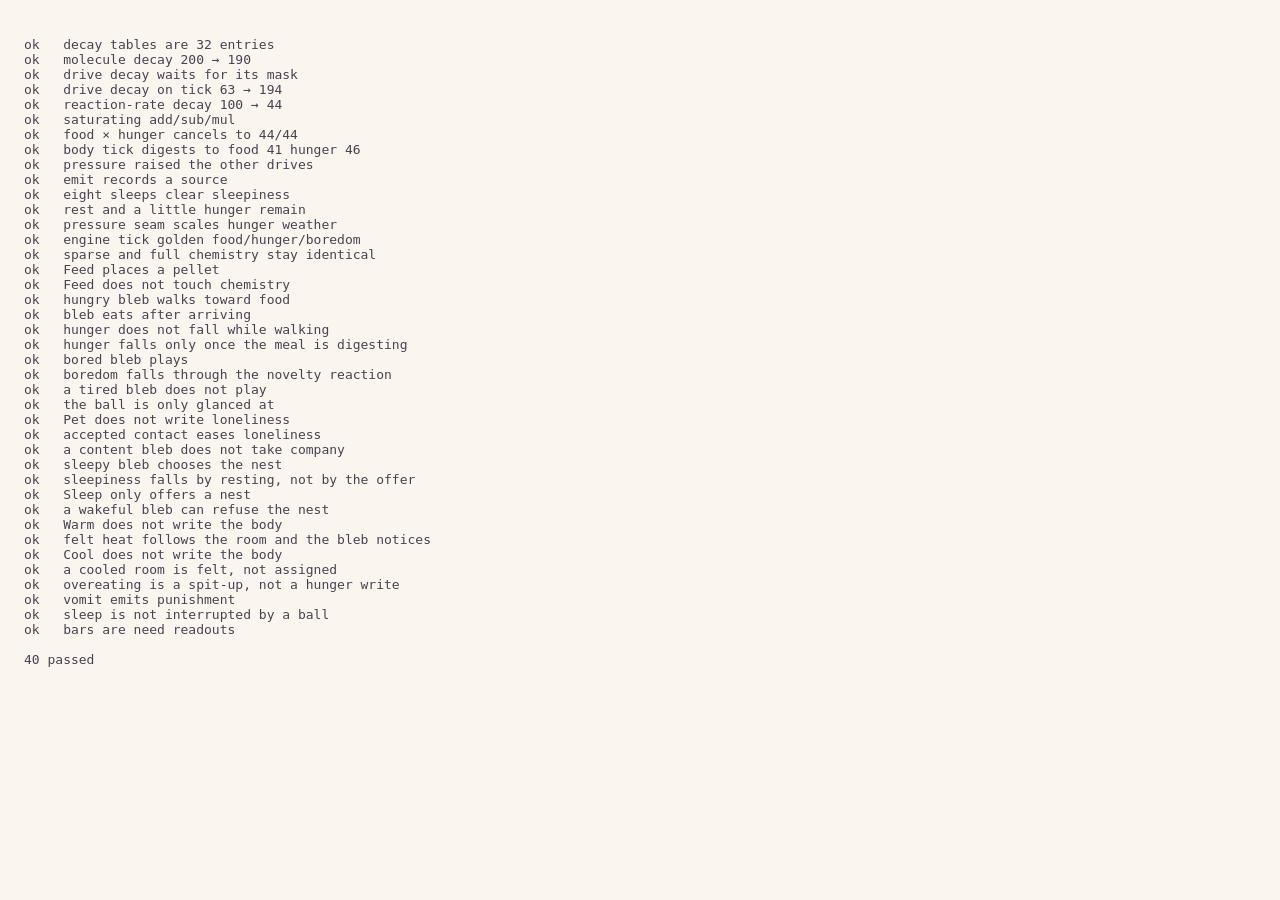
==== test.html @ 397cf102 "Add a browser bleb whose drives move only through its own acts. Feed, Play, Sleep, Pet, Warm, and Co" ====
<!DOCTYPE html>
<html lang="en">
<head>
<meta charset="utf-8">
<meta name="viewport" content="width=device-width, initial-scale=1">
<title>Webagotchi checks</title>
<style>
  body { margin: 0; background: #faf5ee; color: #4a4152; font-family: "IBM Plex Mono", ui-monospace, monospace; }
  pre { padding: 24px; white-space: pre-wrap; }
  .fail { color: #9a3d4a; }
</style>
</head>
<body>
<pre id="out">running…</pre>
<script src="js/chem.js"></script>
<script src="js/world.js"></script>
<script src="js/bleb.js"></script>
<script src="js/checks.js"></script>
<script>
  var result = window.runWebagotchiChecks();
  var out = document.getElementById("out");
  out.textContent = result.lines.join("\n");
  if (result.fail) out.className = "fail";
  document.title = result.fail ? "checks failed" : "checks passed";
</script>
</body>
</html>
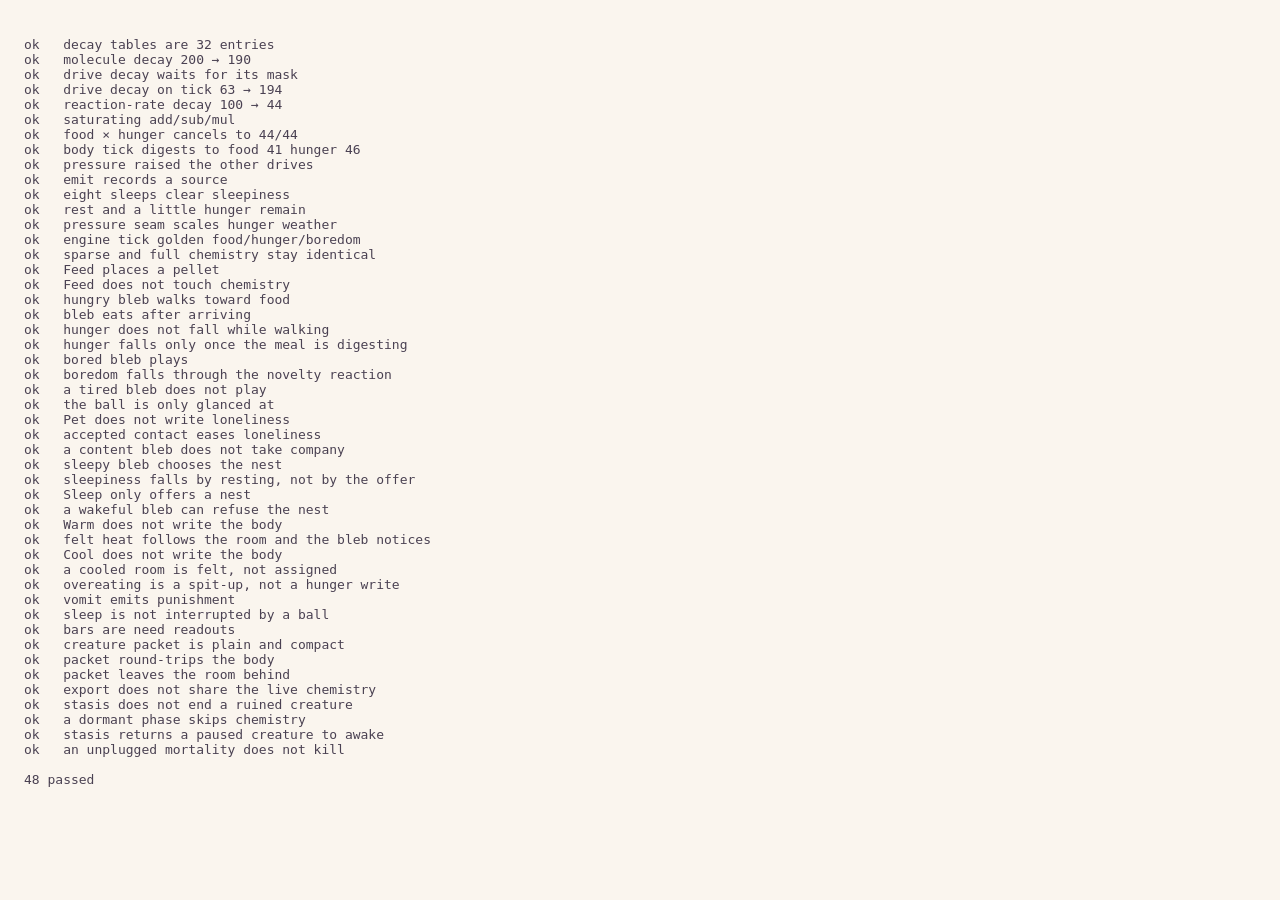
==== commit fb3036ab: "Leave seams for a bookmark packet and opt-in mortality. Add the owner's audience and weekly-routine " ====
--- a/test.html
+++ b/test.html
@@ -14,6 +14,8 @@
 <pre id="out">running…</pre>
 <script src="js/chem.js"></script>
 <script src="js/world.js"></script>
+<script src="js/carry.js"></script>
+<script src="js/life.js"></script>
 <script src="js/bleb.js"></script>
 <script src="js/checks.js"></script>
 <script>
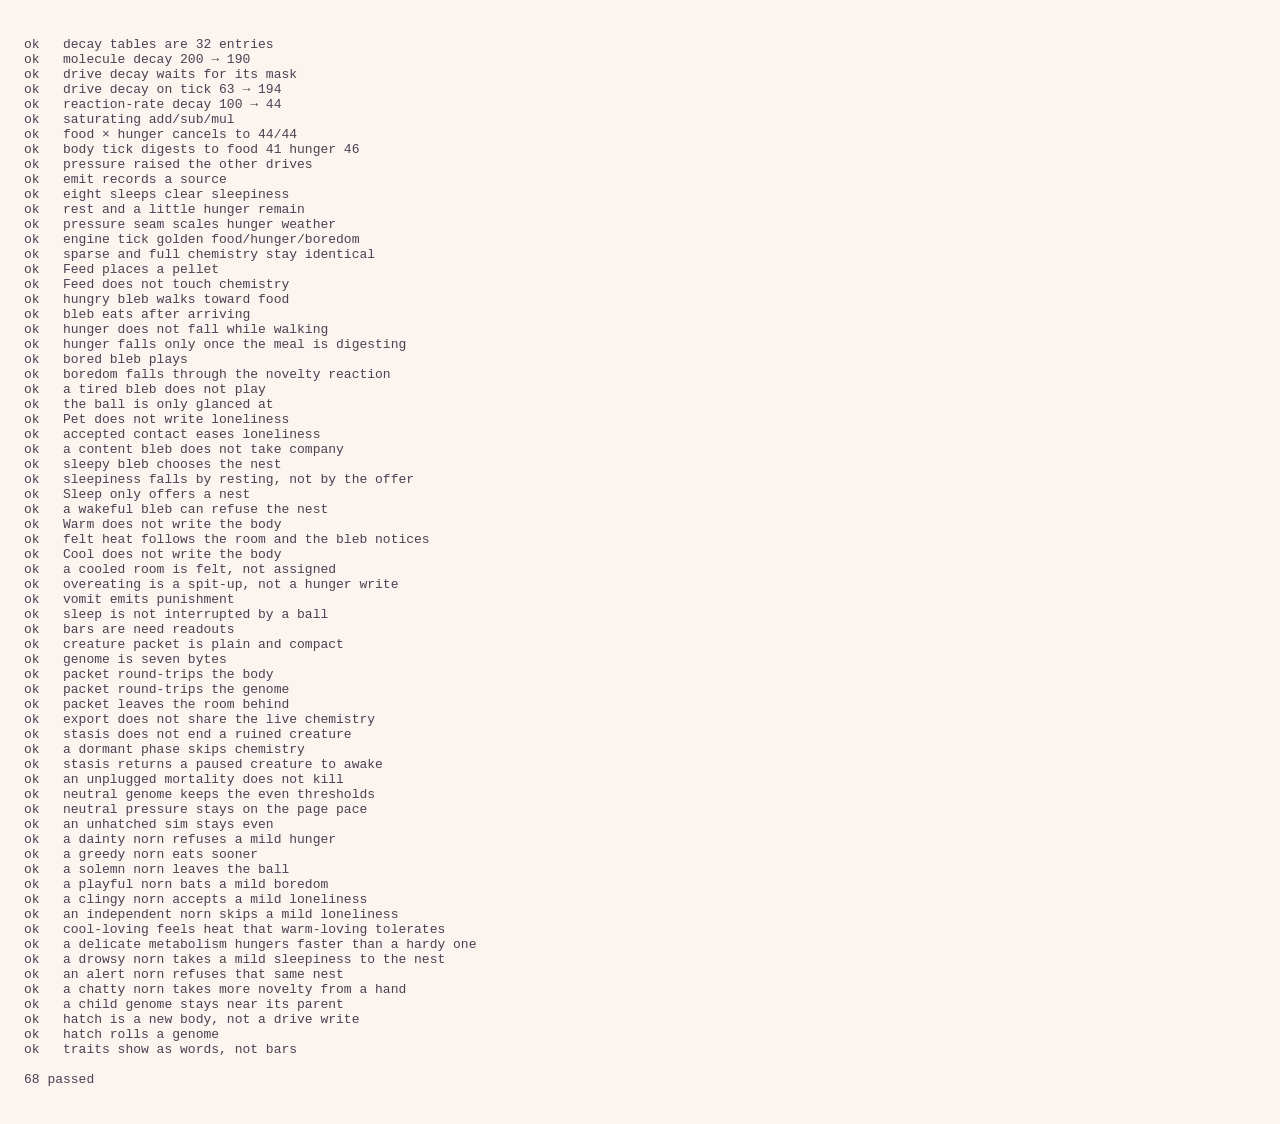
==== commit 2b75ed14: "Give each norn a compact genome that scales chemistry and choices. Traits change salience, pressure," ====
--- a/test.html
+++ b/test.html
@@ -14,6 +14,8 @@
 <pre id="out">running…</pre>
 <script src="js/chem.js"></script>
 <script src="js/world.js"></script>
+<script src="js/genome.js"></script>
+<script src="js/face.js"></script>
 <script src="js/carry.js"></script>
 <script src="js/life.js"></script>
 <script src="js/bleb.js"></script>
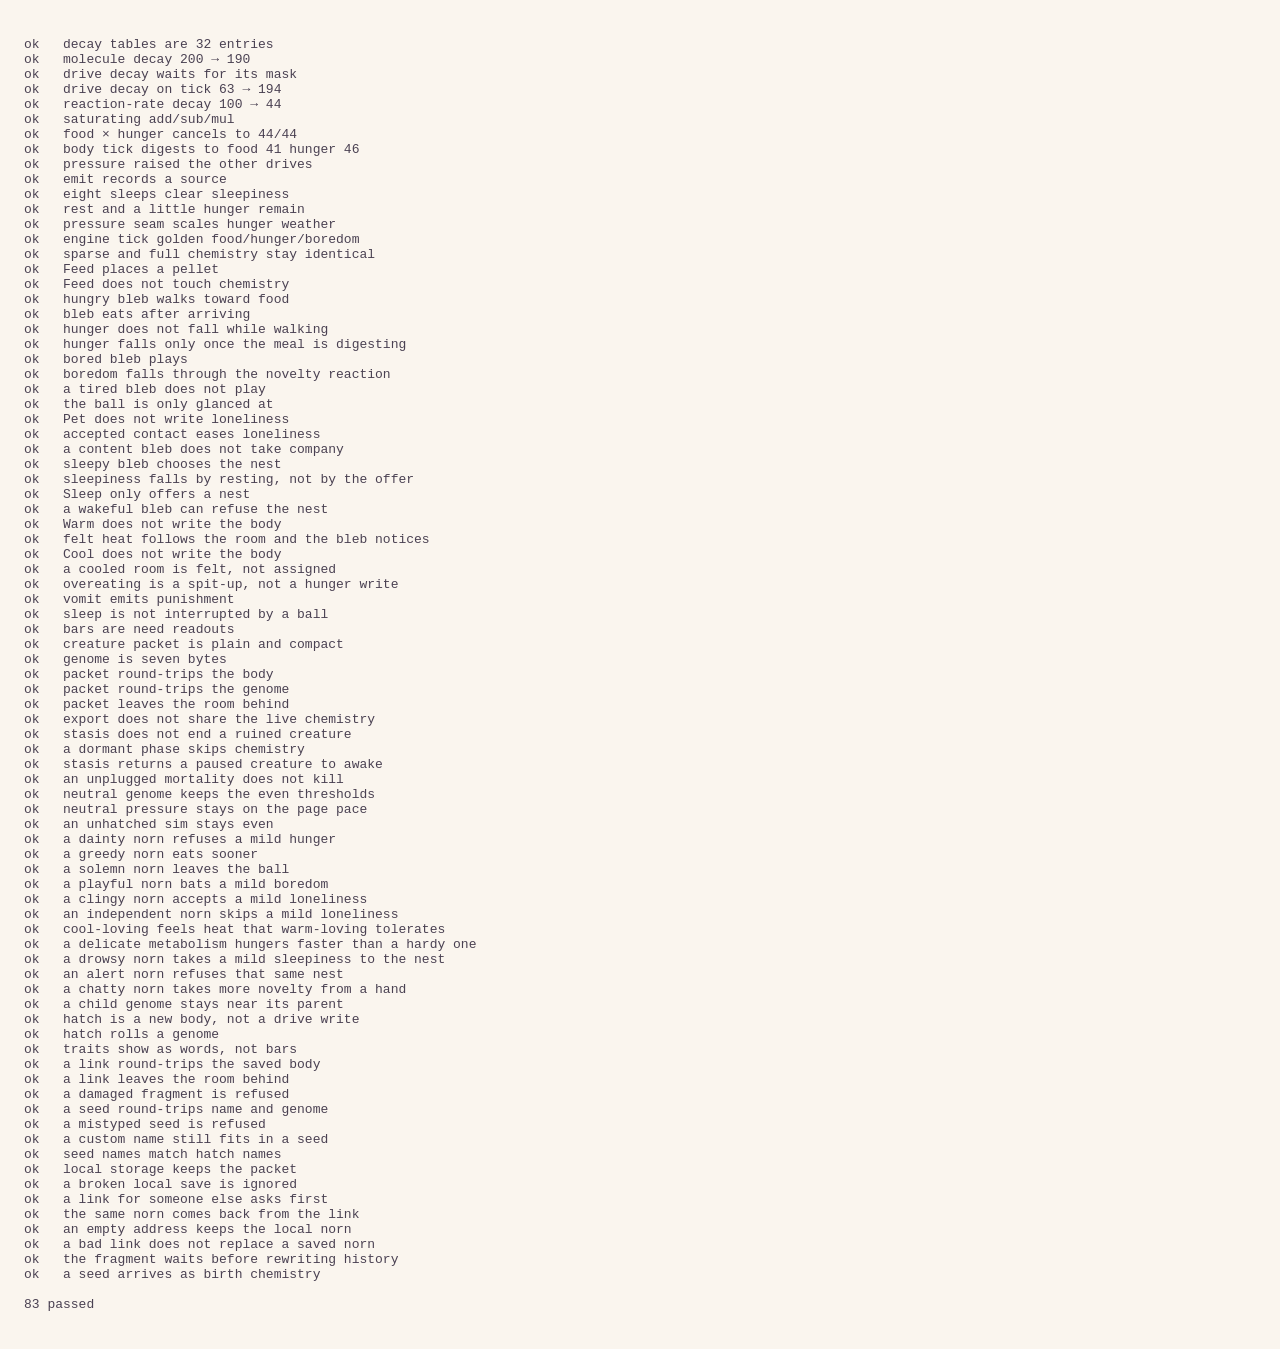
==== commit 638acdfb: "Carry the norn in a checksummed link and a short seed. localStorage stays the copy that lives here. " ====
--- a/test.html
+++ b/test.html
@@ -19,6 +19,7 @@
 <script src="js/carry.js"></script>
 <script src="js/life.js"></script>
 <script src="js/bleb.js"></script>
+<script src="js/link.js"></script>
 <script src="js/checks.js"></script>
 <script>
   var result = window.runWebagotchiChecks();
